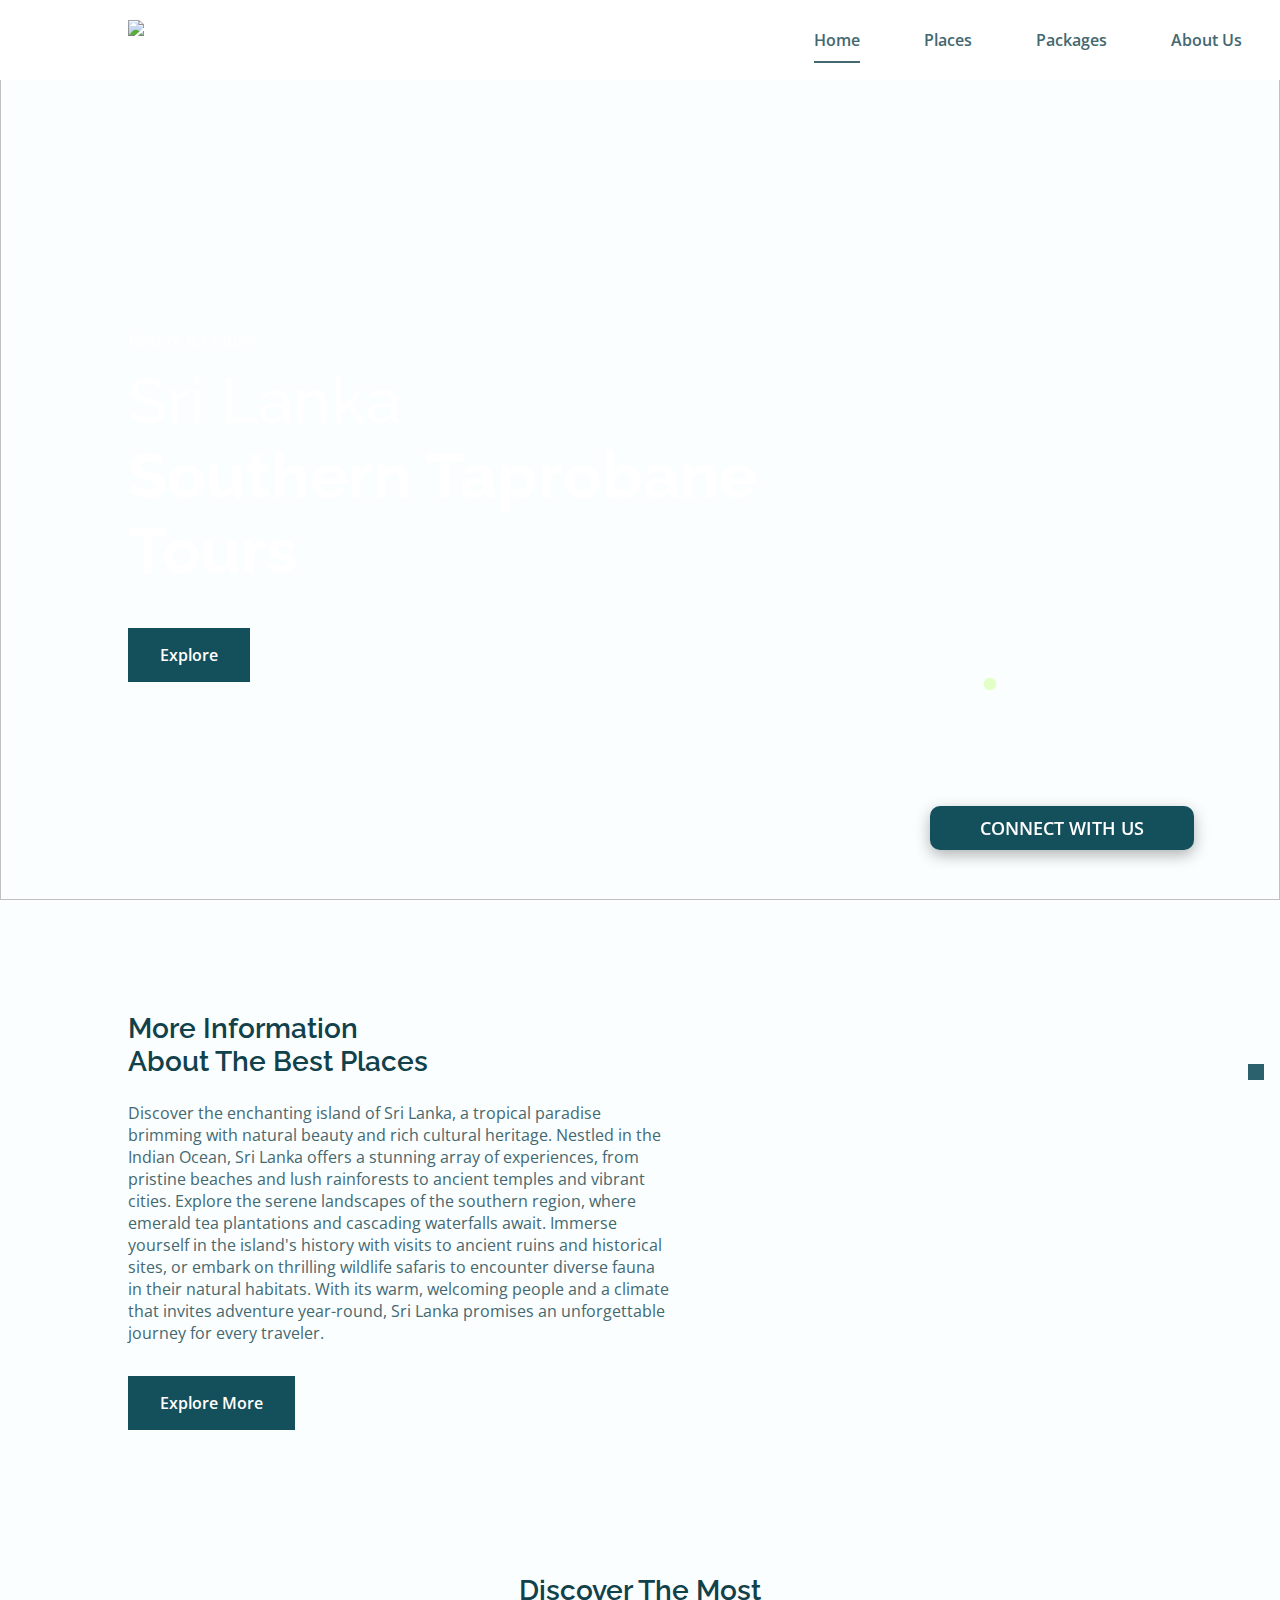
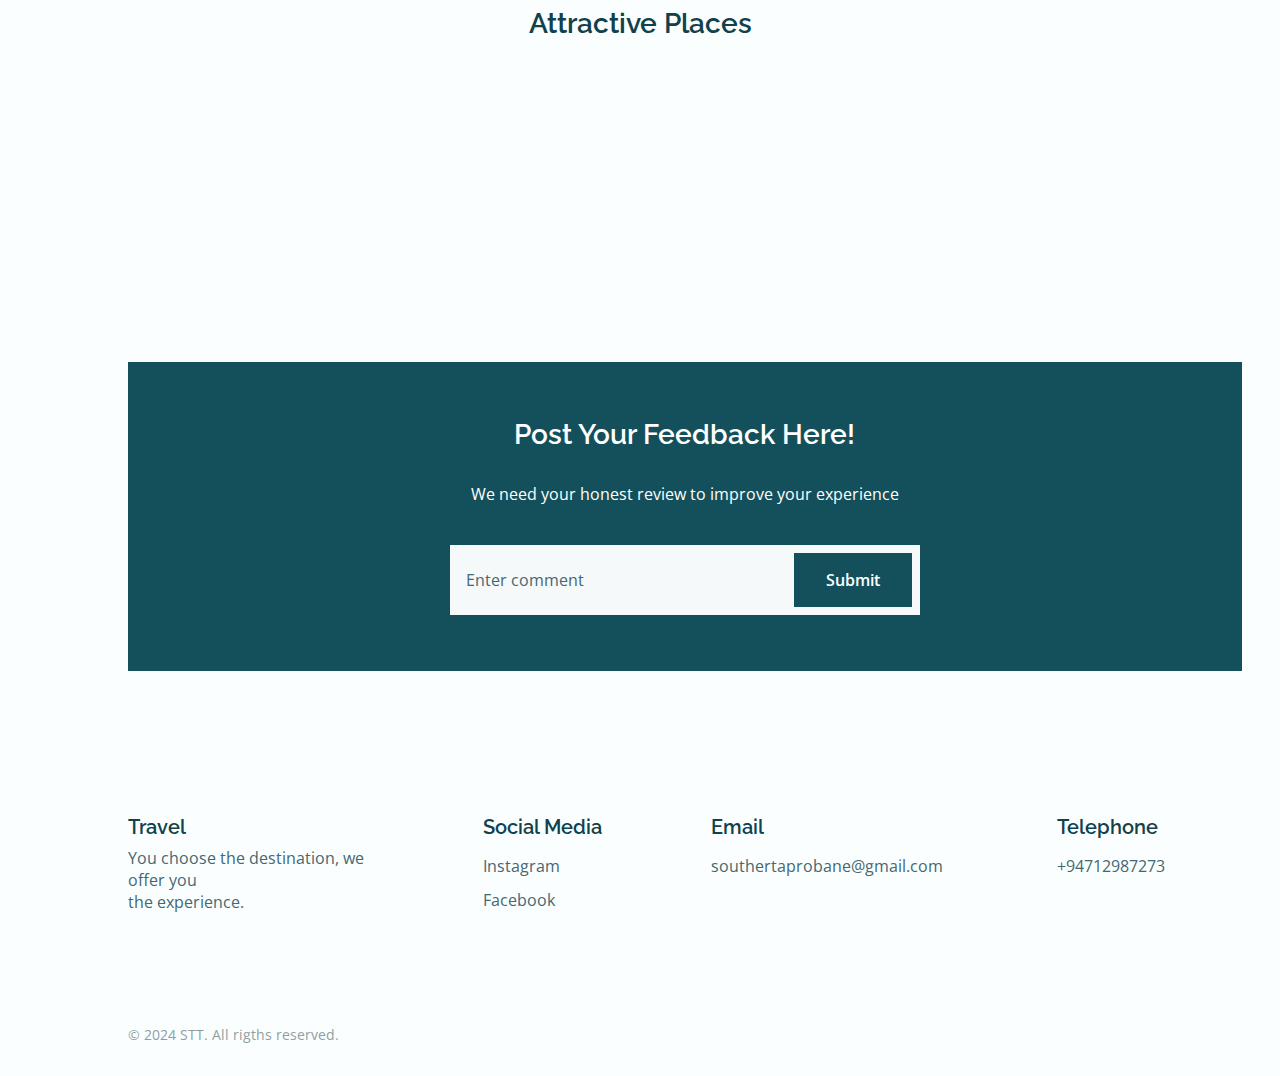
==== index.html @ f9d1de31 "Merge pull request #22 from isira-viduranga/isira-v" ====
<!DOCTYPE html>
    <html lang="en">
    <head>
        <meta charset="UTF-8">
        <meta name="viewport" content="width=device-width, initial-scale=1.0">
        
        <!--=============== CSS ===============-->
        <link rel="stylesheet" href="assets/css/styles.css">

        <title>Southern Taprobane Tours</title>
    </head>
    <body>
        <header class="header" id="header">
            <nav class="nav container">
                <a href="index.html" class="nav__logo">
                    <img src="assets/img/logo.png" alt="Logo"></a>

                <div class="nav__menu" id="nav-menu">
                    <ul class="nav__list">
                        <li class="nav__item">
                            <a href="index.html" class="nav__link active-link">Home</a>
                        </li>
                        <li class="nav__item">
                            <a href="places.html" class="nav__link">Places</a>
                        </li>
                        <li class="nav__item">
                            <a href="packages.html" class="nav__link">Packages</a>
                        </li>
                        <li class="nav__item">
                            <a href="aboutUs.html" class="nav__link">About Us</a>
                        </li>
                    </ul>
            </nav>
        </header>

        <main class="main">
            <!--==================== HOME ====================-->
            <section class="home" id="home">
                <img src="assets/img/homea.jpg" alt="" class="home__img">

                <div class="home__container container grid">
                    <div class="home__data">
                        <span class="home__data-subtitle">Nature & Culture</span>
                        <h1 class="home__data-title">Sri Lanka <br> <b> Southern Taprobane <br> Tours</b></h1>
                        <a href="#about" class="button">Explore</a>

                    </div>

                    <div class="home__social">
                        <a href="https://www.facebook.com/" target="_blank" class="home__social-link">
                            <i class="ri-facebook-box-fill"></i>
                        </a>
                        <a href="https://www.instagram.com/" target="_blank" class="home__social-link">
                            <i class="ri-instagram-fill"></i>
                        </a>
                        <a href="https://twitter.com/" target="_blank" class="home__social-link">
                            <i class="ri-twitter-fill"></i>
                        </a>
                    </div>

                    <div class="home__info">
                        <div class="button-container">
                            <button class="magical-button" onclick="window.location.href='contact.html'">CONNECT WITH US</button>
                            <div class="particle-container">
                                <div class="particle"></div>
                                <div class="particle"></div>
                                <div class="particle"></div>
                                <div class="particle"></div>
                                <div class="particle"></div>
                            </div>
                        </div>
                    </div>
                </div>
            </section>

            <!--==================== ABOUT ====================-->
            <section class="about section" id="about">
                <div class="about__container container grid">
                    <div class="about__data">
                        <h2 class="section__title about__title">More Information <br> About The Best Places</h2>
                        <p class="about__description">Discover the enchanting island of Sri Lanka, a tropical paradise 
                            brimming with natural beauty and rich cultural heritage. Nestled in the Indian Ocean, Sri Lanka 
                            offers a stunning array of experiences, from pristine beaches and lush rainforests to ancient 
                            temples and vibrant cities. Explore the serene landscapes of the southern region, where emerald 
                            tea plantations and cascading waterfalls await. Immerse yourself in the island's history with visits 
                            to ancient ruins and historical sites, or embark on thrilling wildlife safaris to encounter diverse 
                            fauna in their natural habitats. With its warm, welcoming people and a climate that invites adventure 
                            year-round, Sri Lanka promises an unforgettable journey for every traveler.
                        </p>
                        <a href="places.html" class="button">Explore More</a>
                    </div>

                    <div class="about__img">
                        <div class="about__img-overlay">
                            <img src="assets/img/about1.jpg" alt="" class="about__img-one">
                        </div>

                        <div class="about__img-overlay">
                            <img src="assets/img/about2.jpg" alt="" class="about__img-two">
                        </div>
                    </div>
                </div>
            </section>
            
            <!--==================== DISCOVER ====================-->
            <section class="discover section" id="discover">
                <h2 class="section__title">Discover the most <br> attractive places</h2>
                
                <div class="discover__container swiper-container">
                    <div class="swiper-wrapper">
                        <!--==================== DISCOVER 1 ====================-->
                        <div class="discover__card swiper-slide">
                            <img src="assets/img/discover1.jpg" alt="" class="discover__img">
                            <div class="discover__data">
                                <h2 class="discover__title">Hikkaduwa</h2>
                                <span class="discover__description">1 Day</span>
                            </div>
                        </div>

                        <!--==================== DISCOVER 2 ====================-->
                        <div class="discover__card swiper-slide">
                            <img src="assets/img/discover2.jpg" alt="" class="discover__img">
                            <div class="discover__data">
                                <h2 class="discover__title">Galle Fort</h2>
                                <span class="discover__description">1 Day</span>
                            </div>
                        </div>

                        <!--==================== DISCOVER 3 ====================-->
                        <div class="discover__card swiper-slide">
                            <img src="assets/img/discover3.jpg" alt="" class="discover__img">
                            <div class="discover__data">
                                <h2 class="discover__title">Mirissa</h2>
                                <span class="discover__description">1 Day</span>
                            </div>
                        </div>

                        <!--==================== DISCOVER 4 ====================-->
                        <div class="discover__card swiper-slide">
                            <img src="assets/img/discover4.jpg" alt="" class="discover__img">
                            <div class="discover__data">
                                <h2 class="discover__title">Ella</h2>
                                <span class="discover__description">2 Days</span>
                            </div>
                        </div>

                        <!--==================== DISCOVER 5 ====================-->
                        <div class="discover__card swiper-slide">
                            <img src="assets/img/discover4.jpg" alt="" class="discover__img">
                            <div class="discover__data">
                                <h2 class="discover__title">Ella</h2>
                                <span class="discover__description">2 Days</span>
                            </div>
                        </div>

                        <!--==================== DISCOVER 6 ====================-->
                        <div class="discover__card swiper-slide">
                            <img src="assets/img/discover4.jpg" alt="" class="discover__img">
                            <div class="discover__data">
                                <h2 class="discover__title">Ella</h2>
                                <span class="discover__description">2 Days</span>
                            </div>
                        </div>
                        
                        
                    </div>
                </div>
            </section>


            <!--==================== SUBSCRIBE ====================-->
            <section class="subscribe section">
                <div class="subscribe__bg">
                    <div class="subscribe__container container">
                        <h2 class="section__title subscribe__title">Post Your Feedback Here!</h2>
                        <p class="subscribe__description">We need your honest review to improve your experience</p>
    
                        <form action="" class="subscribe__form">
                            <input type="text" placeholder="Enter comment" class="subscribe__input">
    
                            <button class="button">
                                Submit
                            </button>
                        </form>
                    </div>
                </div>
            </section>

        <!--==================== FOOTER ====================-->
        <footer class="footer section">
            <div class="footer__container container grid">
                <div class="footer__content grid">
                    <div class="footer__data">
                        <h3 class="footer__title">Travel</h3>
                        <p class="footer__description">You choose the destination, 
                            we offer you <br> the experience.
                        </p>
                    </div>
    
                    <div class="footer__data">
                        <h3 class="footer__subtitle">Social Media</h3>
                        <ul>
                            <li class="footer__item">
                                <a href="" class="footer__link">Instagram</a>
                            </li>
                            <li class="footer__item">
                                <a href="" class="footer__link">Facebook</a>
                            </li>
                        </ul>
                    </div>
    
                    <div class="footer__data">
                        <h3 class="footer__subtitle">Email</h3>
                        <ul>
                            <li class="footer__item">
                                <a href="" class="footer__link">southertaprobane@gmail.com</a>
                            </li>
                        </ul>
                    </div>
    
                    <div class="footer__data">
                        <h3 class="footer__subtitle">Telephone</h3>
                        <ul>
                            <li class="footer__item">
                                <a href="" class="footer__link">+94712987273</a>
                            </li>
                        </ul>
                    </div>
                </div>

                <div class="footer__rights">
                    <p class="footer__copy">&#169; 2024 STT. All rigths reserved.</p>
                </div>
            </div>
        </footer>

         <!--========== SCROLL UP ==========-->
        <a href="#" class="scrollup" id="scroll-up">
            <i class="ri-arrow-up-line scrollup__icon"></i>
        </a>

        <!--=============== MAIN JS ===============-->
        <script src="assets/js/main.js"></script>
    </body>
</html>
---- assets/css/styles.css ----
/*=============== GOOGLE FONTS ===============*/
@import url("https://fonts.googleapis.com/css2?family=Open+Sans:wght@400;600&family=Raleway:wght@500;600;700&display=swap");

/*=============== VARIABLES CSS ===============*/
:root {
  --header-height: 3.5rem;

  /*========== Colors ==========*/
  /* Change favorite color to match images */
  /*Green dark 190 - Green 171 - Grren Blue 200*/
  --hue-color: 190;

  /* HSL color mode */
  --first-color: hsl(var(--hue-color), 64%, 22%);
  --first-color-second: hsl(var(--hue-color), 64%, 22%);
  --first-color-alt: hsl(var(--hue-color), 64%, 15%);
  --title-color: hsl(var(--hue-color), 64%, 18%);
  --text-color: hsl(var(--hue-color), 24%, 35%);
  --text-color-light: hsl(var(--hue-color), 8%, 60%);
  --input-color: hsl(var(--hue-color), 24%, 97%);
  --body-color: hsl(var(--hue-color), 100%, 99%);
  --white-color: #FFF;
  --scroll-bar-color: hsl(var(--hue-color), 12%, 90%);
  --scroll-thumb-color: hsl(var(--hue-color), 12%, 75%);

  /*========== Font and typography ==========*/
  --body-font: 'Open Sans', sans-serif;
  --title-font: 'Raleway', sans-serif;
  --biggest-font-size: 2.5rem;
  --h1-font-size: 1.5rem;
  --h2-font-size: 1.25rem;
  --h3-font-size: 1rem;
  --normal-font-size: .938rem;
  --small-font-size: .813rem;
  --smaller-font-size: .75rem;

  /*========== Font weight ==========*/
  --font-medium: 500;
  --font-semi-bold: 600;

  /*========== Margenes Bottom ==========*/
  --mb-0-25: .25rem;
  --mb-0-5: .5rem;
  --mb-0-75: .75rem;
  --mb-1: 1rem;
  --mb-1-25: 1.25rem;
  --mb-1-5: 1.5rem;
  --mb-2: 2rem;
  --mb-2-5: 2.5rem;

  /*========== z index ==========*/
  --z-tooltip: 10;
  --z-fixed: 100;

  /*========== Hover overlay ==========*/
  --img-transition: .3s;
  --img-hidden: hidden;
  --img-scale: scale(1.1);
}

@media screen and (min-width: 968px) {
  :root {
    --biggest-font-size: 4rem;
    --h1-font-size: 2.25rem;
    --h2-font-size: 1.75rem;
    --h3-font-size: 1.25rem;
    --normal-font-size: 1rem;
    --small-font-size: .875rem;
    --smaller-font-size: .813rem;
  }
}

/*========== Variables Dark theme ==========*/
body.dark-theme {
  --first-color-second: hsl(var(--hue-color), 54%, 12%);
  --title-color: hsl(var(--hue-color), 24%, 95%);
  --text-color: hsl(var(--hue-color), 8%, 75%);
  --input-color: hsl(var(--hue-color), 29%, 16%);
  --body-color: hsl(var(--hue-color), 29%, 12%);
  --scroll-bar-color: hsl(var(--hue-color), 12%, 48%);
  --scroll-thumb-color: hsl(var(--hue-color), 12%, 36%);
}

/*========== Button Dark/Light ==========*/
.nav__dark {
  display: flex;
  align-items: center;
  column-gap: 2rem;
  position: absolute;
  left: 3rem;
  bottom: 4rem;
}

.change-theme, .change-theme-name {
  color: var(--text-color);
}

.change-theme {
  cursor: pointer;
  font-size: 1rem;
}

.change-theme-name {
  font-size: var(--small-font-size);
}

/*=============== BASE ===============*/
* {
  box-sizing: border-box;
  padding: 0;
  margin: 0;
}

html {
  scroll-behavior: smooth;
}

body {
  margin: var(--header-height) 0 0 0;
  font-family: var(--body-font);
  font-size: var(--normal-font-size);
  background-color: var(--body-color);
  color: var(--text-color);
}

h1, h2, h3 {
  color: var(--title-color);
  font-weight: var(--font-semi-bold);
  font-family: var(--title-font);
}

ul {
  list-style: none;
}

a {
  text-decoration: none;
}

img,
video {
  max-width: 100%;
  height: auto;
}

button,
input {
  border: none;
  font-family: var(--body-font);
  font-size: var(--normal-font-size);
}

button {
  cursor: pointer;
}

input {
  outline: none;
}

.main {
  overflow-x: hidden;
}

/*=============== REUSABLE CSS CLASSES ===============*/
.section {
  padding: 4.5rem 0 2.5rem;
}

.section__title {
  font-size: var(--h2-font-size);
  color: var(--title-color);
  text-align: center;
  text-transform: capitalize;
  margin-bottom: var(--mb-2);
}

.swiper-wrapper {
  display: flex;
  flex-wrap: wrap; 
  justify-content: center; 
  align-items: center; 
  gap: 30px; 
  padding: 20px; 
}
.container {
  max-width: 968px;
  margin-left: var(--mb-1);
  margin-right: var(--mb-1);
}

.grid {
  display: grid;
  gap: 1.5rem;
}

/*=============== HEADER ===============*/
.header {
  width: 100%;
  position: fixed;
  top: 0;
  left: 0;
  z-index: var(--z-fixed);
  background-color: #fff;
}

/*=============== NAV ===============*/
.nav {
  height: var(--header-height);
  display: flex;
  justify-content: space-between;
  align-items: center;
}

.nav__logo, .nav__toggle {
  color: var(--white-color);
}

.nav__logo {
  height: 40px;
  width: 80px;
}

.nav__toggle {
  font-size: 1.2rem;
  cursor: pointer;
}

.nav__menu {
  position: relative;
}

@media screen and (max-width: 767px) {
  .nav__menu {
    position: fixed;
    background-color: var(--body-color);
    top: 0;
    right: -100%;
    width: 70%;
    height: 100%;
    box-shadow: -1px 0 4px rgba(14, 55, 63, 0.15);
    padding: 3rem;
    transition: .4s;
  }
}

.nav__list {
  display: flex;
  flex-direction: column;
  row-gap: 2.5rem;
}

.nav__link {
  color: var(--text-color-light);
  font-weight: var(--font-semi-bold);
  text-transform: uppercase;
}

.nav__link:hover {
  text-decoration: none;
  color: var(--text-color);
}

.nav__close {
  position: absolute;
  top: .75rem;
  right: 1rem;
  font-size: 1.5rem;
  color: var(--title-color);
  cursor: pointer;
}

/* show menu */
.show-menu {
  right: 0;
}

/* Change background header */
.scroll-header {
  background-color: var(--body-color);
  box-shadow: 0 0 4px rgba(14, 55, 63, 0.15);
}

.scroll-header .nav__logo,
.scroll-header .nav__toggle {
  color: var(--title-color);
}

/* Active link */
.active-link {
  position: relative;
  color: var(--title-color);
}

.active-link::before {
  content: '';
  position: absolute;
  background-color: var(--title-color);
  width: 100%;
  height: 2px;
  bottom: -.75rem;
  left: 0;
}

/*=============== HOME ===============*/
.home__img {
  position: absolute;
  top: 0;
  left: 0;
  width: 100%;
  height: 100vh;
  object-fit: cover;
  object-position: 35%;
}

.home__img__places {
  position: absolute;
  top: 0;
  left: 0;
  width: 100%;
  height: 100%;
  object-fit: cover;
  object-position: 83%;
}

.home__container {
  position: relative;
  height: 100%;
  align-content: center;
  row-gap: 3rem;
}

.home__data-subtitle, 
.home__data-title, 
.home__social-link, 
.home__info {
  color: var(--white-color);
}

.home__data-subtitle {
  display: block;
  font-weight: var(--font-semi-bold);
  margin-bottom: var(--mb-0-75);
}

.home__data-title {
  font-size: var(--biggest-font-size);
  font-weight: var(--font-medium);
  margin-bottom: var(--mb-2-5);
}

.home__social {
  display: flex;
  flex-direction: column;
  row-gap: 1.5rem;
}

.home__social-link {
  font-size: 1.2rem;
  width: max-content;
}

.home__info {
  display: flex;
  padding: 1.5rem 1rem;
  align-items: center;
  column-gap: .5rem;
  position: absolute;
  right: 0;
  bottom: 1rem;
  width: 228px;
}

.home__info-title {
  display: block;
  font-size: var(--small-font-size);
  font-weight: var(--font-semi-bold);
  margin-bottom: var(--mb-0-75);
}

.home__info-button {
  font-size: var(--smaller-font-size);
}

.home__info-overlay {
  overflow: var(--img-hidden);
}

.home__info-img {
  width: 145px;
  transition: var(--img-transition);
}

.home__info-img:hover {
  transform: var(--img-scale);
}

/*=============== BUTTONS ===============*/

.button-container {
  text-align: center;
  z-index: 100;
  position: fixed;
}

.magical-button {
  background-color: var(--first-color);
  border: none;
  border-radius: 10px; /* Softer corners for a modern look */
  padding: 10px 50px; /* Adjusted padding for a rectangular shape */
  color: white;
  font-size: 18px; /* Slightly smaller font size for a sleek look */
  font-weight: 600; 
  cursor: pointer;
  transition: all 0.5s ease;
  position: relative;
  overflow: hidden;
  z-index: 130;
  box-shadow: 0 5px 15px rgba(0, 0, 0, 0.3); 
}

.magical-button::before {
  content: '';
  position: absolute;
  top: 0;
  left: -75%;
  width: 150%;
  height: 100%;
  transform: skewX(-15deg);
  transition: all 0.5s ease;
}

.magical-button:hover::before {
  left: 125%;
  transition: all 0.5s ease;
}

.magical-button::after {
  content: '';
  position: absolute;
  top: 50%;
  left: 50%;
  width: 200%;
  height: 200%;
  background: radial-gradient(circle, rgba(255, 255, 255, 0.1), rgba(255, 255, 255, 0.3), transparent); /* Soft glow */
  opacity: 0.5;
  border-radius: 50%;
  transform: translate(-50%, -50%) scale(0);
  transition: transform 0.5s ease;
}

.magical-button:hover::after {
  transform: translate(-50%, -50%) scale(1);
}

.magical-button:hover {
  background: linear-gradient(135deg, #2e7d32, #4caf50); /* Muted green gradient for hover effect */
  box-shadow: 0 10px 20px rgba(0, 0, 0, 0.5); /* Slightly larger shadow on hover */
  transform: scale(1.05); /* Subtle scale effect on hover */
}

.particle-container {
  position: absolute;
  top: 50%;
  left: 77.5%;
  transform: translate(-50%, -50%);
  width: 300px;
  height: 300px;
  pointer-events: none;
}

.particle {
  position: absolute;
  width: 12px;
  height: 12px;
  background-color: #e1ffc7;
  border-radius: 50%;
  animation: particleAnimation 4s infinite ease-in-out;
}

.particle:nth-child(1) {
  animation-delay: 0s;
}

.particle:nth-child(2) {
  animation-delay: 1s;
}

.particle:nth-child(3) {
  animation-delay: 2s;
}

.particle:nth-child(4) {
  animation-delay: 3s;
}

.particle:nth-child(5) {
  animation-delay: 4s;
}

@keyframes particleAnimation {
  0% {
      transform: translate(0, 0) scale(0.5);
      opacity: 1;
  }
  25% {
      transform: translate(60px, -60px) scale(1);
      opacity: 0.8;
  }
  50% {
      transform: translate(120px, 0) scale(0.7);
      opacity: 0.6;
  }
  75% {
      transform: translate(60px, 60px) scale(1);
      opacity: 0.8;
  }
  100% {
      transform: translate(0, 0) scale(0.5);
      opacity: 1;
  }
}

.button {
  display: inline-block;
  background-color: var(--first-color);
  color: var(--white-color);
  padding: 1rem 2rem;
  font-weight: var(--font-semi-bold);
  transition: .3s;
}

.button:hover {
  background-color: var(--first-color-alt);
}

.button--flex {
  display: flex;
  align-items: center;
  column-gap: .25rem;
}

.button--link {
  background: none;
  padding: 0;
}

.button--link:hover {
  background: none;
}

/*=============== ABOUT ===============*/
.about__data {
  text-align: center;
}

.about__container {
  row-gap: 2.5rem;
}

.about__description {
  margin-bottom: var(--mb-2);
}

.about__img {
  display: flex;
  column-gap: 1rem;
  align-items: center;
  justify-content: center;
}

.about__img-overlay {
  overflow: var(--img-hidden);
}

.about__img-one {
  width: 130px;
}

.about__img-two {
  width: 180px;
}

.about__img-one, 
.about__img-two {
  transition: var(--img-transition);
}

.about__img-one:hover, 
.about__img-two:hover {
  transform: var(--img-scale);
}

/*=============== DISCOVER ===============*/
.discover__card {

  position: relative;
  width: 200px;
  overflow: var(--img-hidden);
}

.discover__data {
  position: absolute;
  bottom: 1.5rem;
  left: 1rem;
}

.discover__title, 
.discover__description {
  color: var(--white-color);
}

.discover__title {
  font-size: var(--h3-font-size);
  margin-bottom: var(--mb-0-25);
}

.discover__description {
  display: block;
  font-size: var(--smaller-font-size);
}

.discover__img {
  transition: var(--img-transition);
}

.discover__img:hover {
  transform: var(--img-scale);
}

.swiper-container-3d .swiper-slide-shadow-left,
.swiper-container-3d .swiper-slide-shadow-right {
  background-image: none;
}

/*=============== EXPERIENCE ===============*/
.experience__container {
  row-gap: 2.5rem;
  justify-content: center;
  justify-items: center;
}

.experience__content {
  grid-template-columns: repeat(3, 1fr);
  column-gap: 1rem;
  justify-items: center;
  padding: 0 2rem;
}

.experience__number {
  font-size: var(--h2-font-size);
  font-weight: var(--font-semi-bold);
  margin-bottom: var(--mb-0-5);
}

.experience__description {
  font-size: var(--small-font-size);
}

.experience__img {
  position: relative;
  padding-bottom: 2rem;
}

.experience__img-one, 
.experience__img-two {
  transition: var(--img-transition);
}

.experience__img-one:hover, 
.experience__img-two:hover {
  transform: var(--img-scale);
}

.experience__overlay {
  overflow: var(--img-hidden);
}

.experience__overlay:nth-child(1) {
  width: 263px;
  margin-right: 2rem;
}

.experience__overlay:nth-child(2) {
  width: 120px;
  position: absolute;
  top: 2rem;
  right: 0;
}

/*=============== VIDEO ===============*/
.video__container {
  padding-bottom: 1rem;
}

.video__description {
  text-align: center;
  margin-bottom: var(--mb-2-5);
}

.video__content {
  position: relative;
}

.video__button {
  position: absolute;
  right: 1rem;
  bottom: -1rem;
  padding: 1rem 1.5rem;
}

.video__button-icon {
  font-size: 1.2rem;
}

/*=============== PLACES ===============*/
.place__card, .place__img {
  height: 230px;
}

.place__container {
  grid-template-columns: repeat(2, max-content);
  justify-content: center;
}

.place__card {
  position: relative;
  overflow: var(--img-hidden);
}

.place__card:hover .place__img {
  transform: var(--img-scale);
}

.place__img {
  transition: var(--img-transition);
}

.place__content, .place__title {
  color: var(--white-color);
}

.place__content {
  position: absolute;
  top: 0;
  left: 0;
  width: 100%;
  height: 100%;
  display: flex;
  flex-direction: column;
  justify-content: space-between;
  padding: .75rem .75rem 1rem;
}

.place__rating {
  align-self: flex-end;
  display: flex;
  align-items: center;
}

.place__rating-icon {
  font-size: .75rem;
  margin-right: var(--mb-0-25);
}

.place__rating-number {
  font-size: var(--small-font-size);
}

.place__subtitle, .place__price {
  display: block;
}

.place__title {
  font-size: var(--h3-font-size);
  margin-bottom: var(--mb-0-25);
}

.place__subtitle {
  font-size: var(--smaller-font-size);
  margin-bottom: var(--mb-1-25);
}

.place__button {
  position: absolute;
  right: 0;
  bottom: 0;
  padding: .75rem 1rem;
}

/*=============== SUBSCRIBE ===============*/
.subscribe__bg {
  background-color: var(--first-color-second);
  padding: 2.5rem 0;
}

.subscribe__title, 
.subscribe__description {
  color: var(--white-color);
}

.subscribe__description {
  text-align: center;
  margin-bottom: var(--mb-2-5);
}

.subscribe__form {
  background-color: var(--input-color);
  padding: .5rem;
  display: flex;
  justify-content: space-between;
}

.subscribe__input {
  width: 70%;
  padding-right: .5rem;
  background-color: var(--input-color);
  color: var(--text-color);
}

.subscribe__input::placeholder {
  color: var(--text-color);
}

/*=============== SPONSORS ===============*/
.sponsor__container {
  grid-template-columns: repeat(auto-fit, minmax(110px, 1fr));
  justify-items: center;
  row-gap: 3.5rem;
}

.sponsor__content:hover .sponsor__img {
  filter: invert(0.5);
}

.sponsor__img {
  width: 90px;
  filter: invert(0.7);
  transition: var(--img-transition);
}

/*=============== FOOTER ===============*/
.footer__container {
  row-gap: 5rem;
}

.footer__content {
  grid-template-columns: repeat(auto-fit, minmax(220px, 1fr));
  row-gap: 2rem;
}

.footer__title, 
.footer__subtitle {
  font-size: var(--h3-font-size);
}

.footer__title {
  margin-bottom: var(--mb-0-5);
}

.footer__description {
  margin-bottom: var(--mb-2);
}

.footer__social {
  font-size: 1.25rem;
  color: var(--title-color);
  margin-right: var(--mb-1-25);
}

.footer__subtitle {
  margin-bottom: var(--mb-1);
}

.footer__item {
  margin-bottom: var(--mb-0-75);
}

.footer__link {
  color: var(--text-color);
}

.footer__link:hover {
  color: var(--title-color);
}

.footer__rights {
  display: flex;
  flex-direction: column;
  row-gap: 1.5rem;
  text-align: center;
}

.footer__copy, .footer__terms-link {
  font-size: var(--small-font-size);
  color: var(--text-color-light);
}

.footer__terms {
  display: flex;
  column-gap: 1.5rem;
  justify-content: center;
}

.footer__terms-link:hover {
  color: var(--text-color);
}

/*========== SCROLL UP ==========*/
.scrollup {
  position: fixed;
  right: 1rem;
  bottom: -20%;
  background-color: var(--first-color);
  padding: .5rem;
  display: flex;
  opacity: .9;
  z-index: var(--z-tooltip);
  transition: .4s;
}

.scrollup:hover {
  background-color: var(--first-color-alt);
  opacity: 1;
}

.scrollup__icon {
  color: var(--white-color);
  font-size: 1.2rem;
}

/* Show scroll */
.show-scroll {
  bottom: 5rem;
}

/*=============== SCROLL BAR ===============*/
::-webkit-scrollbar {
  width: .60rem;
  background-color: var(--scroll-bar-color);
}

::-webkit-scrollbar-thumb {
  background-color: var(--scroll-thumb-color);
}

::-webkit-scrollbar-thumb:hover {
  background-color: var(--text-color-light);
}

/*=============== MEDIA QUERIES ===============*/
/* For small devices */
@media screen and (max-width: 340px) {
  .place__container {
    grid-template-columns: max-content;
    justify-content: center;
  }
  .experience__content {
    padding: 0;
  }
  .experience__overlay:nth-child(1) {
    width: 190px;
  }
  .experience__overlay:nth-child(2) {
    width: 80px;
  }
  .home__info {
    width: 190px;
    padding: 1rem;
  }
  .experience__img,
  .video__container {
    padding: 0;
  }
}

/* For medium devices */
@media screen and (min-width: 568px) {
  .video__container {
    display: grid;
    grid-template-columns: .6fr;
    justify-content: center;
  }
  .place__container {
    grid-template-columns: repeat(5, max-content);
  }
  .subscribe__form {
    width: 470px;
    margin: 0 auto;
  }
}

@media screen and (min-width: 768px) {
  body {
    margin: 0;
  }
  .nav {
    height: calc(var(--header-height) + 1.5rem);
  }
  .nav__link {
    color: var(--text-color);
    text-transform: initial;
  }
  .nav__dark {
    position: initial;
  }
  .nav__menu {
    display: flex;
    column-gap: 1rem;
  }
  .nav__list {
    flex-direction: row;
    column-gap: 4rem;
  }
  .nav__toggle, .nav__close {
    display: none;
  }
  .change-theme-name {
    display: none;
  }
  .change-theme {
    color: var(--white-color);
  }
  .active-link::before {
    background-color: var(--text-color);
  }
  .scroll-header .nav__link {
    color: var(--text-color);
  }
  .scroll-header .active-link {
    color: var(--title-color);
  }
  .scroll-header .active-link::before {
    background-color: var(--title-color);
  }
  .scroll-header .change-theme {
    color: var(--text-color);
  }
  .section {
    padding: 7rem 0 2rem;
  }
  .home__container {
    height: 100vh;
    grid-template-rows: 1.8fr .5fr;
  }
  .home__data {
    align-self: flex-end;
  }
  .home__social {
    flex-direction: row;
    align-self: flex-end;
    margin-bottom: 3rem;
    column-gap: 2.5rem;
  }
  .home__info {
    bottom: 3rem;
  }
  .about__container {
    grid-template-columns: repeat(2, 1fr);

  }
  .about__data, .about__title {
    text-align: initial;
  }
  .about__title {
    margin-bottom: var(--mb-1-5);
  }
  .about__description {
    margin-bottom: var(--mb-2);
  }
  .discover__container {
    width: 100%;
  }
  .discover__container,
  .place__container {
    padding-top: 2rem;
  }
  .experience__overlay:nth-child(1) {
    width: 363px;
    margin-right: 4rem;
  }
  .experience__overlay:nth-child(2) {
    width: 160px;
  }
  .subscribe__bg {
    background: none;
    padding: 0;
  }
  .subscribe__container {
    background-color: var(--first-color-second);
    padding: 3.5rem 0;
  }
  .subscribe__input {
    padding: 0 .5rem;
  }
  .footer__rights {
    flex-direction: row;
    justify-content: space-between;
  }
}

/* For large devices */
@media screen and (min-width: 1024px) {
  .container {
    margin-left: 10%;
    margin-right: 3%;
  }
  .home__container {
    height: 100%;
    grid-template-rows: 2fr .5fr;
  }
  .home__info {
    width: 328px;
    grid-template-columns: 1fr 2fr;
    column-gap: 2rem;
  }
  .home__info-title {
    font-size: var(--normal-font-size);
  }
  .home__info-img {
    width: 240px;
  }
  .about__img-one {
    width: 230px;
  }
  .about__img-two {
    width: 290px;
  }
  .discover__card {
    width: 237px;
  }
  .discover__container {
    width: 100%;
  }
  .discover__data {
    left: 1.5rem;
    bottom: 2rem;
  }
  .discover__title {
    font-size: var(--h2-font-size);
  }
  .experience__content {
    margin: var(--mb-1) 0;
    column-gap: 3.5rem;
  }
  .experience__overlay:nth-child(1) {
    width: 463px;
    margin-right: 7rem;
  }
  .experience__overlay:nth-child(2) {
    width: 220px;
    top: 3rem;
  }
  .video__container {
    grid-template-columns: .7fr;
  }
  .video__description {
    padding: 0 8rem;
  }
  .place__container {
    gap: 3rem 2rem;
  }
  .place__card, .place__img {
    height: 263px;
  }
  .footer__content {
    justify-items: center;
  }
}

@media screen and (min-width: 1200px) {
  .container {
    max-width: 100%;
  }
}

/* For tall screens on mobiles y desktop*/
@media screen and (min-height: 721px) {
  body {
    margin: 0;
  }
  .home__container, .home__img {
    height: 100vh;
  }
}
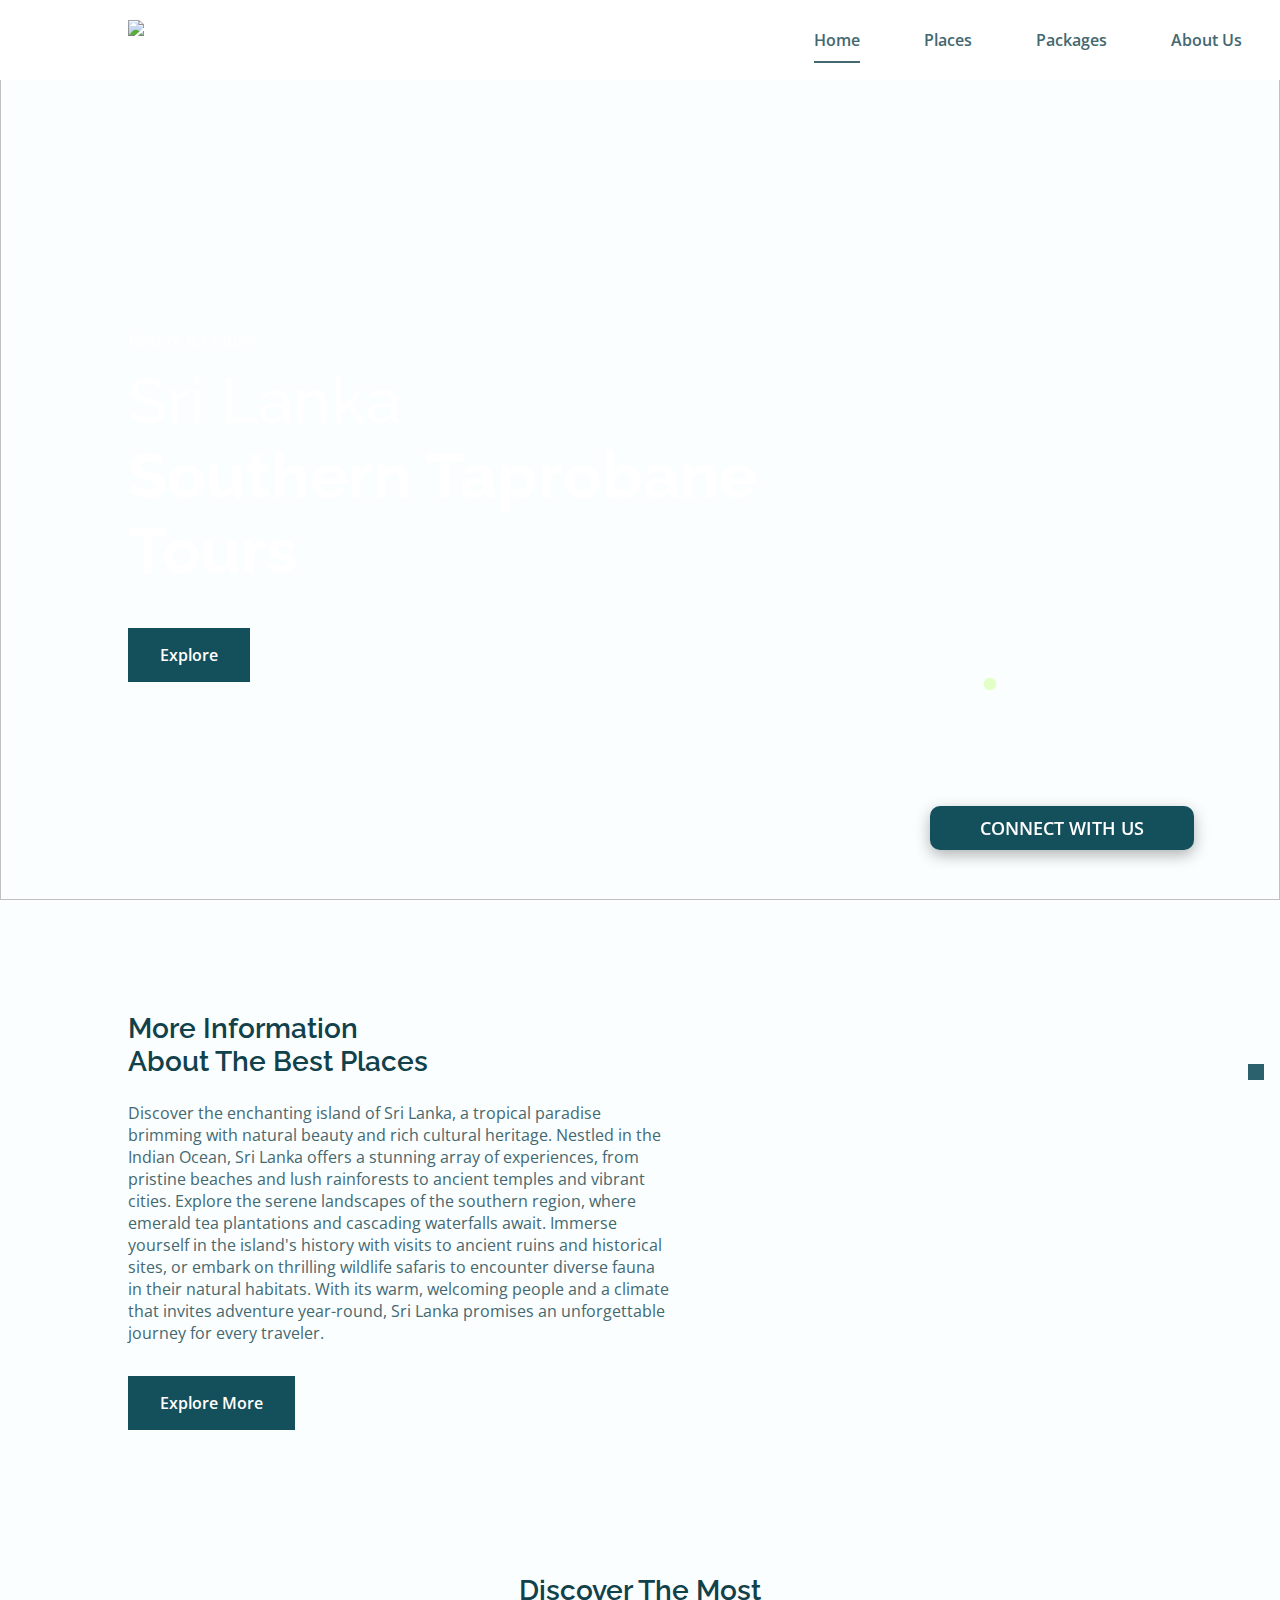
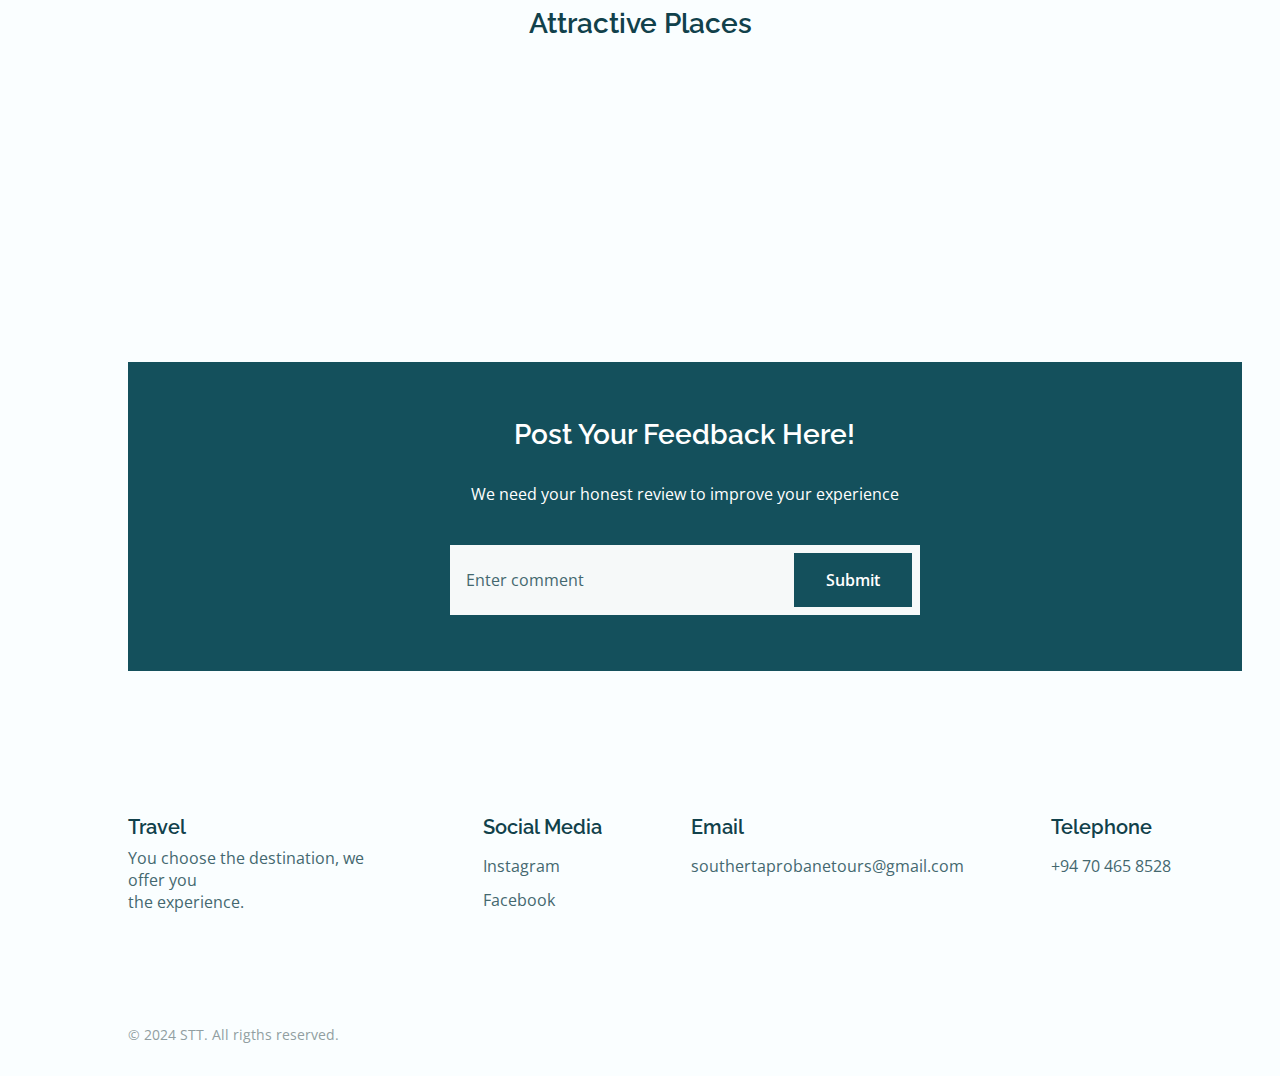
==== commit 85ebf364: "Updated Contact Information" ====
--- a/index.html
+++ b/index.html
@@ -47,10 +47,10 @@
                     </div>
 
                     <div class="home__social">
-                        <a href="https://www.facebook.com/" target="_blank" class="home__social-link">
+                        <a href="https://www.facebook.com/share/6DUHjYYMgRxWNBPu/?mibextid=qi2Omg" target="_blank" class="home__social-link">
                             <i class="ri-facebook-box-fill"></i>
                         </a>
-                        <a href="https://www.instagram.com/" target="_blank" class="home__social-link">
+                        <a href="https://www.instagram.com/southerntaprobanetours?igsh=NTh2YnhoYXhpbjht" target="_blank" class="home__social-link">
                             <i class="ri-instagram-fill"></i>
                         </a>
                         <a href="https://twitter.com/" target="_blank" class="home__social-link">
@@ -92,11 +92,11 @@
 
                     <div class="about__img">
                         <div class="about__img-overlay">
-                            <img src="assets/img/about1.jpg" alt="" class="about__img-one">
+                            <img src="assets/img/Amanwella, Tangalle.jpg" alt="" class="about__img-one">
                         </div>
 
                         <div class="about__img-overlay">
-                            <img src="assets/img/about2.jpg" alt="" class="about__img-two">
+                            <img src="assets/img/Kandy.jpg" alt="" class="about__img-two">
                         </div>
                     </div>
                 </div>
@@ -110,58 +110,75 @@
                     <div class="swiper-wrapper">
                         <!--==================== DISCOVER 1 ====================-->
                         <div class="discover__card swiper-slide">
-                            <img src="assets/img/discover1.jpg" alt="" class="discover__img">
-                            <div class="discover__data">
-                                <h2 class="discover__title">Hikkaduwa</h2>
-                                <span class="discover__description">1 Day</span>
+                            <img src="assets/img/Sigiriya1.jpg" alt="" class="discover__img">
+                            <div class="discover__data">
+                                <h2 class="discover__title">Sigiriya</h2>
+                                <span class="discover__description">Matale</span>
                             </div>
                         </div>
 
                         <!--==================== DISCOVER 2 ====================-->
                         <div class="discover__card swiper-slide">
-                            <img src="assets/img/discover2.jpg" alt="" class="discover__img">
-                            <div class="discover__data">
-                                <h2 class="discover__title">Galle Fort</h2>
-                                <span class="discover__description">1 Day</span>
+                            <img src="assets/img/Rumassala0.jpg" alt="" class="discover__img">
+                            <div class="discover__data">
+                                <h2 class="discover__title">Rumassala</h2>
+                                <span class="discover__description">Galle</span>
                             </div>
                         </div>
 
                         <!--==================== DISCOVER 3 ====================-->
                         <div class="discover__card swiper-slide">
-                            <img src="assets/img/discover3.jpg" alt="" class="discover__img">
-                            <div class="discover__data">
-                                <h2 class="discover__title">Mirissa</h2>
-                                <span class="discover__description">1 Day</span>
+                            <img src="assets/img/Mirissa1.jpg" alt="" class="discover__img">
+                            <div class="discover__data">
+                                <h2 class="discover__title">Coconut Tree Hill</h2>
+                                <span class="discover__description">Mirissa</span>
                             </div>
                         </div>
 
                         <!--==================== DISCOVER 4 ====================-->
                         <div class="discover__card swiper-slide">
-                            <img src="assets/img/discover4.jpg" alt="" class="discover__img">
-                            <div class="discover__data">
-                                <h2 class="discover__title">Ella</h2>
-                                <span class="discover__description">2 Days</span>
+                            <img src="assets/img/Ambuluwawa2.jpg" alt="" class="discover__img">
+                            <div class="discover__data">
+                                <h2 class="discover__title">Ambuluwawa</h2>
+                                <span class="discover__description">Kandy</span>
                             </div>
                         </div>
 
                         <!--==================== DISCOVER 5 ====================-->
                         <div class="discover__card swiper-slide">
-                            <img src="assets/img/discover4.jpg" alt="" class="discover__img">
-                            <div class="discover__data">
-                                <h2 class="discover__title">Ella</h2>
-                                <span class="discover__description">2 Days</span>
+                            <img src="assets/img/Yala6.jpg" alt="" class="discover__img">
+                            <div class="discover__data">
+                                <h2 class="discover__title">Yala</h2>
+                                <span class="discover__description">Hambantota</span>
                             </div>
                         </div>
 
                         <!--==================== DISCOVER 6 ====================-->
                         <div class="discover__card swiper-slide">
-                            <img src="assets/img/discover4.jpg" alt="" class="discover__img">
-                            <div class="discover__data">
-                                <h2 class="discover__title">Ella</h2>
-                                <span class="discover__description">2 Days</span>
+                            <img src="assets/img/IhalaKotte.jpg" alt="" class="discover__img">
+                            <div class="discover__data">
+                                <h2 class="discover__title">Meeyan Ella</h2>
+                                <span class="discover__description">IhalaKotte</span>
                             </div>
                         </div>
                         
+                        <!--==================== DISCOVER 7 ====================-->
+                        <div class="discover__card swiper-slide">
+                            <img src="assets/img/Lotus1.jpg" alt="" class="discover__img">
+                            <div class="discover__data">
+                                <h2 class="discover__title">Lotus Tower</h2>
+                                <span class="discover__description">Colombo</span>
+                            </div>
+                        </div>
+
+                        <!--==================== DISCOVER 8 ====================-->
+                        <div class="discover__card swiper-slide">
+                            <img src="assets/img/Ravana Falls.jpg" alt="" class="discover__img">
+                            <div class="discover__data">
+                                <h2 class="discover__title">Ravana Falls</h2>
+                                <span class="discover__description">Ella</span>
+                            </div>
+                        </div>
                         
                     </div>
                 </div>
@@ -201,10 +218,10 @@
                         <h3 class="footer__subtitle">Social Media</h3>
                         <ul>
                             <li class="footer__item">
-                                <a href="" class="footer__link">Instagram</a>
-                            </li>
-                            <li class="footer__item">
-                                <a href="" class="footer__link">Facebook</a>
+                                <a href="https://www.instagram.com/southerntaprobanetours?igsh=NTh2YnhoYXhpbjht" class="footer__link">Instagram</a>
+                            </li>
+                            <li class="footer__item">
+                                <a href="https://www.facebook.com/share/6DUHjYYMgRxWNBPu/?mibextid=qi2Omg" class="footer__link">Facebook</a>
                             </li>
                         </ul>
                     </div>
@@ -213,7 +230,7 @@
                         <h3 class="footer__subtitle">Email</h3>
                         <ul>
                             <li class="footer__item">
-                                <a href="" class="footer__link">southertaprobane@gmail.com</a>
+                                <a href="" class="footer__link">southertaprobanetours@gmail.com</a>
                             </li>
                         </ul>
                     </div>
@@ -222,7 +239,7 @@
                         <h3 class="footer__subtitle">Telephone</h3>
                         <ul>
                             <li class="footer__item">
-                                <a href="" class="footer__link">+94712987273</a>
+                                <a href="" class="footer__link">+94 70 465 8528</a>
                             </li>
                         </ul>
                     </div>
--- a/assets/css/styles.css
+++ b/assets/css/styles.css
@@ -974,6 +974,26 @@
   }
 }
 
+@media screen and (max-width: 568px) {
+  .magical-button {
+    font-size: 11px;
+    padding: 10px 40px;
+  }
+  .home__info {
+    width: 200px;
+  }
+  .particle-container {
+    top: 50%;
+    left: 80%;
+    transform: translate(-50%, -50%);
+    width: 250px;
+    height: 250px;
+  }
+  .particle {
+    width: 8px;
+    height: 8px;
+  }
+}
 /* For medium devices */
 @media screen and (min-width: 568px) {
   .video__container {
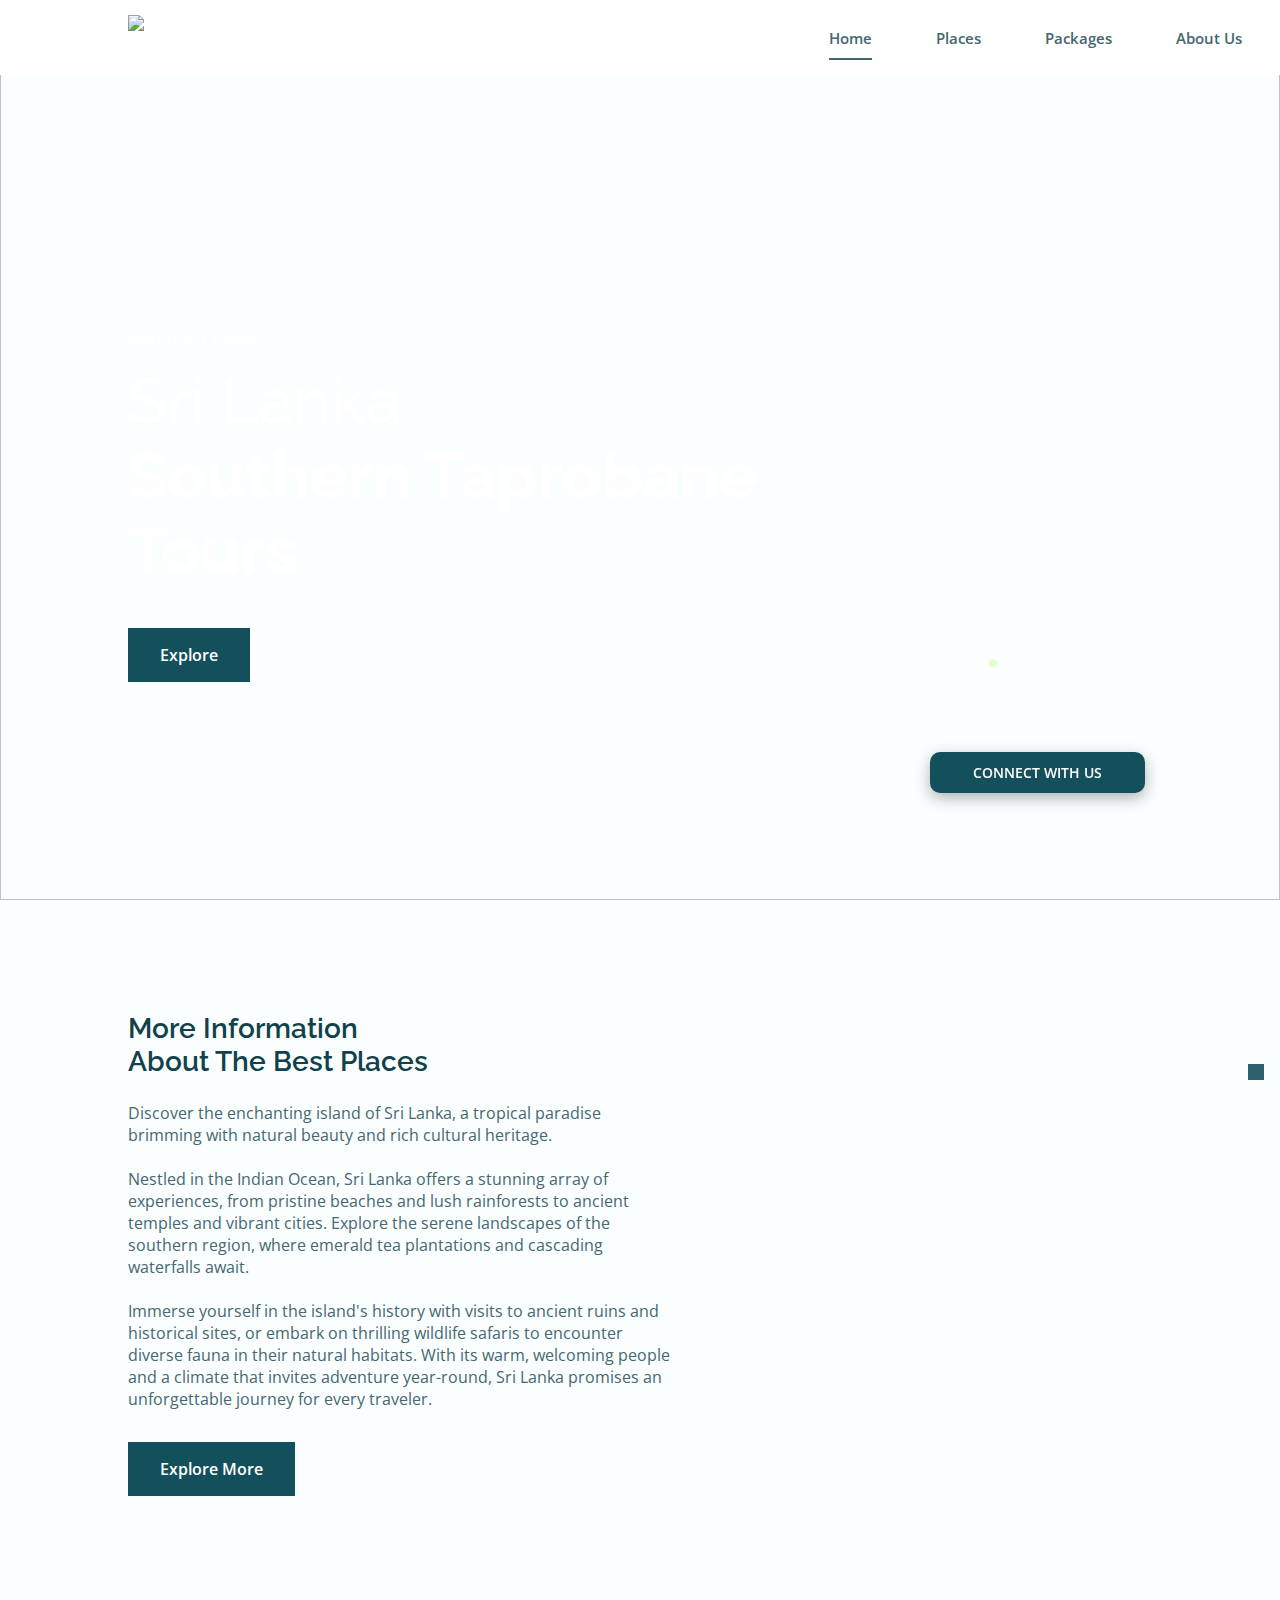
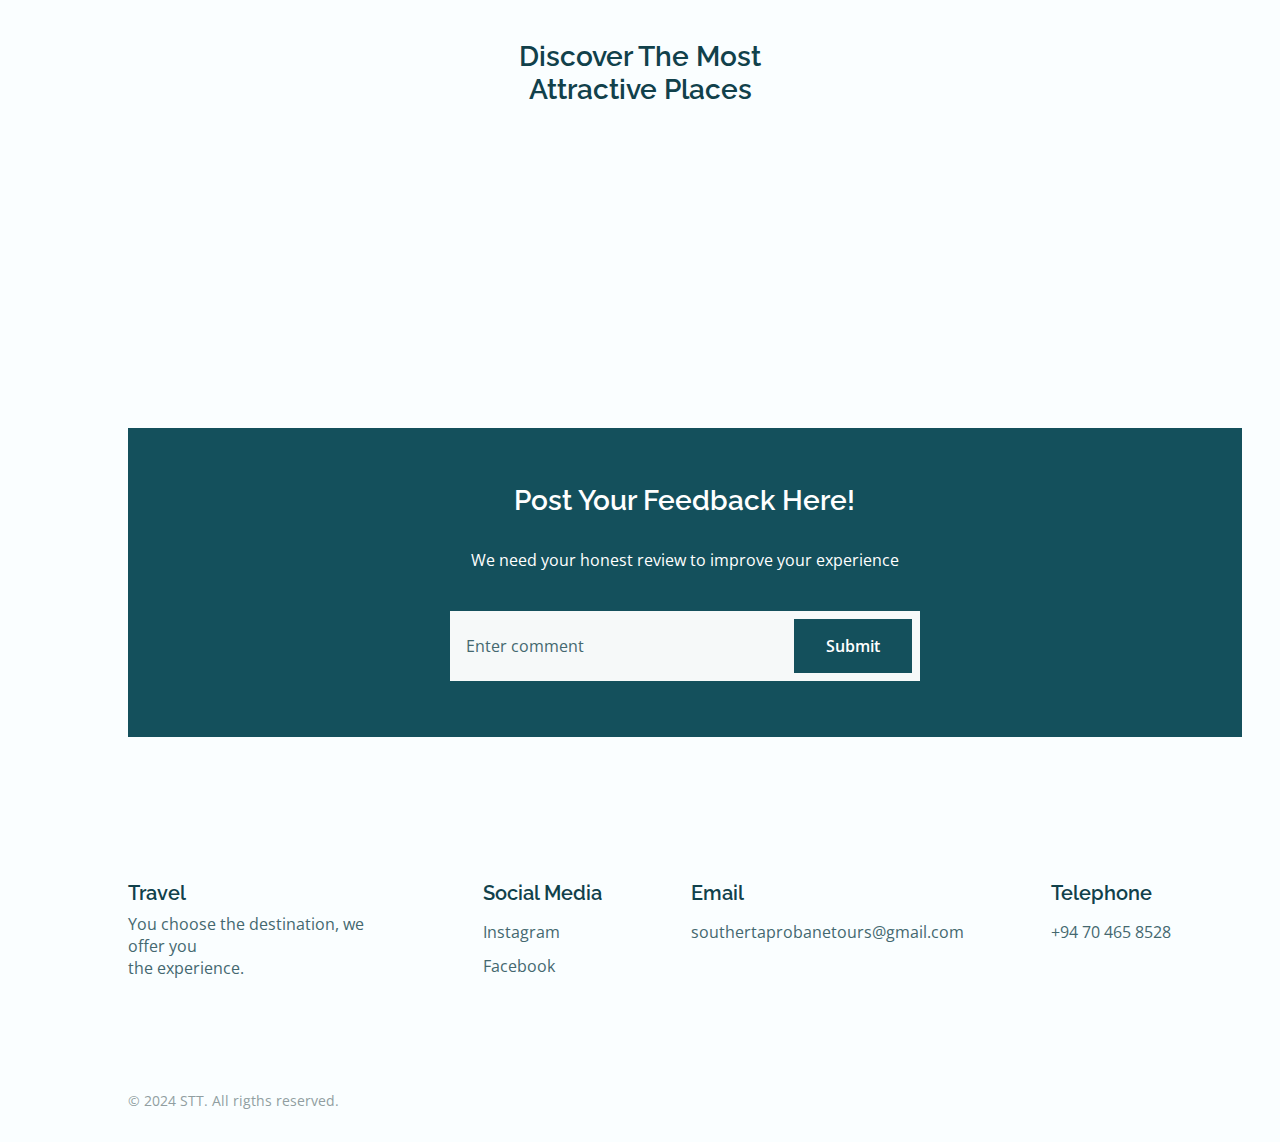
==== commit b8f1215f: "Navigation bar mediaquery" ====
--- a/index.html
+++ b/index.html
@@ -79,10 +79,10 @@
                     <div class="about__data">
                         <h2 class="section__title about__title">More Information <br> About The Best Places</h2>
                         <p class="about__description">Discover the enchanting island of Sri Lanka, a tropical paradise 
-                            brimming with natural beauty and rich cultural heritage. Nestled in the Indian Ocean, Sri Lanka 
+                            brimming with natural beauty and rich cultural heritage. <br> <br>Nestled in the Indian Ocean, Sri Lanka 
                             offers a stunning array of experiences, from pristine beaches and lush rainforests to ancient 
                             temples and vibrant cities. Explore the serene landscapes of the southern region, where emerald 
-                            tea plantations and cascading waterfalls await. Immerse yourself in the island's history with visits 
+                            tea plantations and cascading waterfalls await. <br> <br>Immerse yourself in the island's history with visits 
                             to ancient ruins and historical sites, or embark on thrilling wildlife safaris to encounter diverse 
                             fauna in their natural habitats. With its warm, welcoming people and a climate that invites adventure 
                             year-round, Sri Lanka promises an unforgettable journey for every traveler.
--- a/assets/css/styles.css
+++ b/assets/css/styles.css
@@ -58,6 +58,18 @@
   --img-scale: scale(1.1);
 }
 
+@media screen and (min-width: 568px) {
+  :root {
+    --biggest-font-size: 3rem;
+    --h1-font-size: 1.8rem;
+    --h2-font-size: 1.5;
+    --h3-font-size: 1rem;
+    --normal-font-size: 1rem;
+    --small-font-size: .675rem;
+    --smaller-font-size: .613rem;
+  }
+}
+
 @media screen and (min-width: 968px) {
   :root {
     --biggest-font-size: 4rem;
@@ -228,20 +240,6 @@
 
 .nav__menu {
   position: relative;
-}
-
-@media screen and (max-width: 767px) {
-  .nav__menu {
-    position: fixed;
-    background-color: var(--body-color);
-    top: 0;
-    right: -100%;
-    width: 70%;
-    height: 100%;
-    box-shadow: -1px 0 4px rgba(14, 55, 63, 0.15);
-    padding: 3rem;
-    transition: .4s;
-  }
 }
 
 .nav__list {
@@ -981,17 +979,67 @@
   }
   .home__info {
     width: 200px;
+    padding: 5rem 1rem;
   }
   .particle-container {
     top: 50%;
     left: 80%;
     transform: translate(-50%, -50%);
-    width: 250px;
-    height: 250px;
+    width: 225px;
+    height: 225px;
   }
   .particle {
-    width: 8px;
-    height: 8px;
+    width: 7px;
+    height: 7px;
+  }
+  .home__container {
+    height: calc(100vh - var(--header-height));
+  }
+  body {
+    margin: 0;
+  }
+  .nav {
+    height: calc(var(--header-height));
+  }
+  .nav__link {
+    color: var(--text-color);
+    text-transform: initial;
+    font-size: 0.75rem;
+  }
+  .nav__dark {
+    position: initial;
+  }
+  .nav__menu {
+    display: flex;
+    column-gap: 0.55rem;
+  }
+  .nav__list {
+    flex-direction: row;
+    column-gap: 2.5rem;
+  }
+  .nav__toggle, .nav__close {
+    display: none;
+  }
+  .change-theme-name {
+    display: none;
+  }
+  .change-theme {
+    color: var(--white-color);
+  }
+  .active-link::before {
+    background-color: var(--text-color);
+  }
+  .scroll-header .nav__link {
+    color: var(--text-color);
+  }
+  .scroll-header .active-link {
+    color: var(--title-color);
+  }
+  .scroll-header .active-link::before {
+    background-color: var(--title-color);
+  }
+  .scroll-header .change-theme {
+    color: var(--text-color);
   }
 }
 /* For medium devices */
@@ -1008,6 +1056,87 @@
     width: 470px;
     margin: 0 auto;
   }
+  .magical-button {
+    font-size: 12px;
+    padding: 10px 40px;
+  }
+  .home__info {
+    width: 250px;
+    padding: 5rem 1rem;
+  }
+  .particle-container {
+    top: 50%;
+    left: 80%;
+    transform: translate(-50%, -50%);
+    width: 225px;
+    height: 225px;
+  }
+  .particle {
+    width: 7px;
+    height: 7px;
+  }
+  body {
+    margin: 0;
+  }
+  .nav {
+    height: calc(var(--header-height) + 0.5rem);
+  }
+  .nav__link {
+    color: var(--text-color);
+    text-transform: initial;
+    font-size: 0.95rem;
+  }
+  .nav__dark {
+    position: initial;
+  }
+  .nav__menu {
+    display: flex;
+    column-gap: 0.8rem;
+  }
+  .nav__list {
+    flex-direction: row;
+    column-gap: 3rem;
+  }
+  .nav__toggle, .nav__close {
+    display: none;
+  }
+  .change-theme-name {
+    display: none;
+  }
+  .change-theme {
+    color: var(--white-color);
+  }
+  .active-link::before {
+    background-color: var(--text-color);
+  }
+  .scroll-header .nav__link {
+    color: var(--text-color);
+  }
+  .scroll-header .active-link {
+    color: var(--title-color);
+  }
+  .scroll-header .active-link::before {
+    background-color: var(--title-color);
+  }
+  .scroll-header .change-theme {
+    color: var(--text-color);
+  }
+}
+
+@media screen and (max-width: 500px) {
+  .nav__link {
+    font-size: 0.7rem;
+  }
+  .nav__menu {
+    column-gap: 0.65rem;
+  }
+  .nav__list {
+    column-gap: 2rem;
+  }
+  .nav__logo {
+    height: 35px;
+    width: 70px;
+  }
 }
 
 @media screen and (min-width: 768px) {
@@ -1015,7 +1144,7 @@
     margin: 0;
   }
   .nav {
-    height: calc(var(--header-height) + 1.5rem);
+    height: calc(var(--header-height) + 1.2rem);
   }
   .nav__link {
     color: var(--text-color);
@@ -1120,7 +1249,7 @@
 }
 
 /* For large devices */
-@media screen and (min-width: 1024px) {
+@media screen and (min-width: 968px) {
   .container {
     margin-left: 10%;
     margin-right: 3%;
@@ -1186,6 +1315,14 @@
   .footer__content {
     justify-items: center;
   }
+  .magical-button {
+    font-size: 14px;
+    padding: 11px 43px;
+  }
+  .nav__logo {
+    height: 45px;
+    width: 90px;
+  }
 }
 
 @media screen and (min-width: 1200px) {
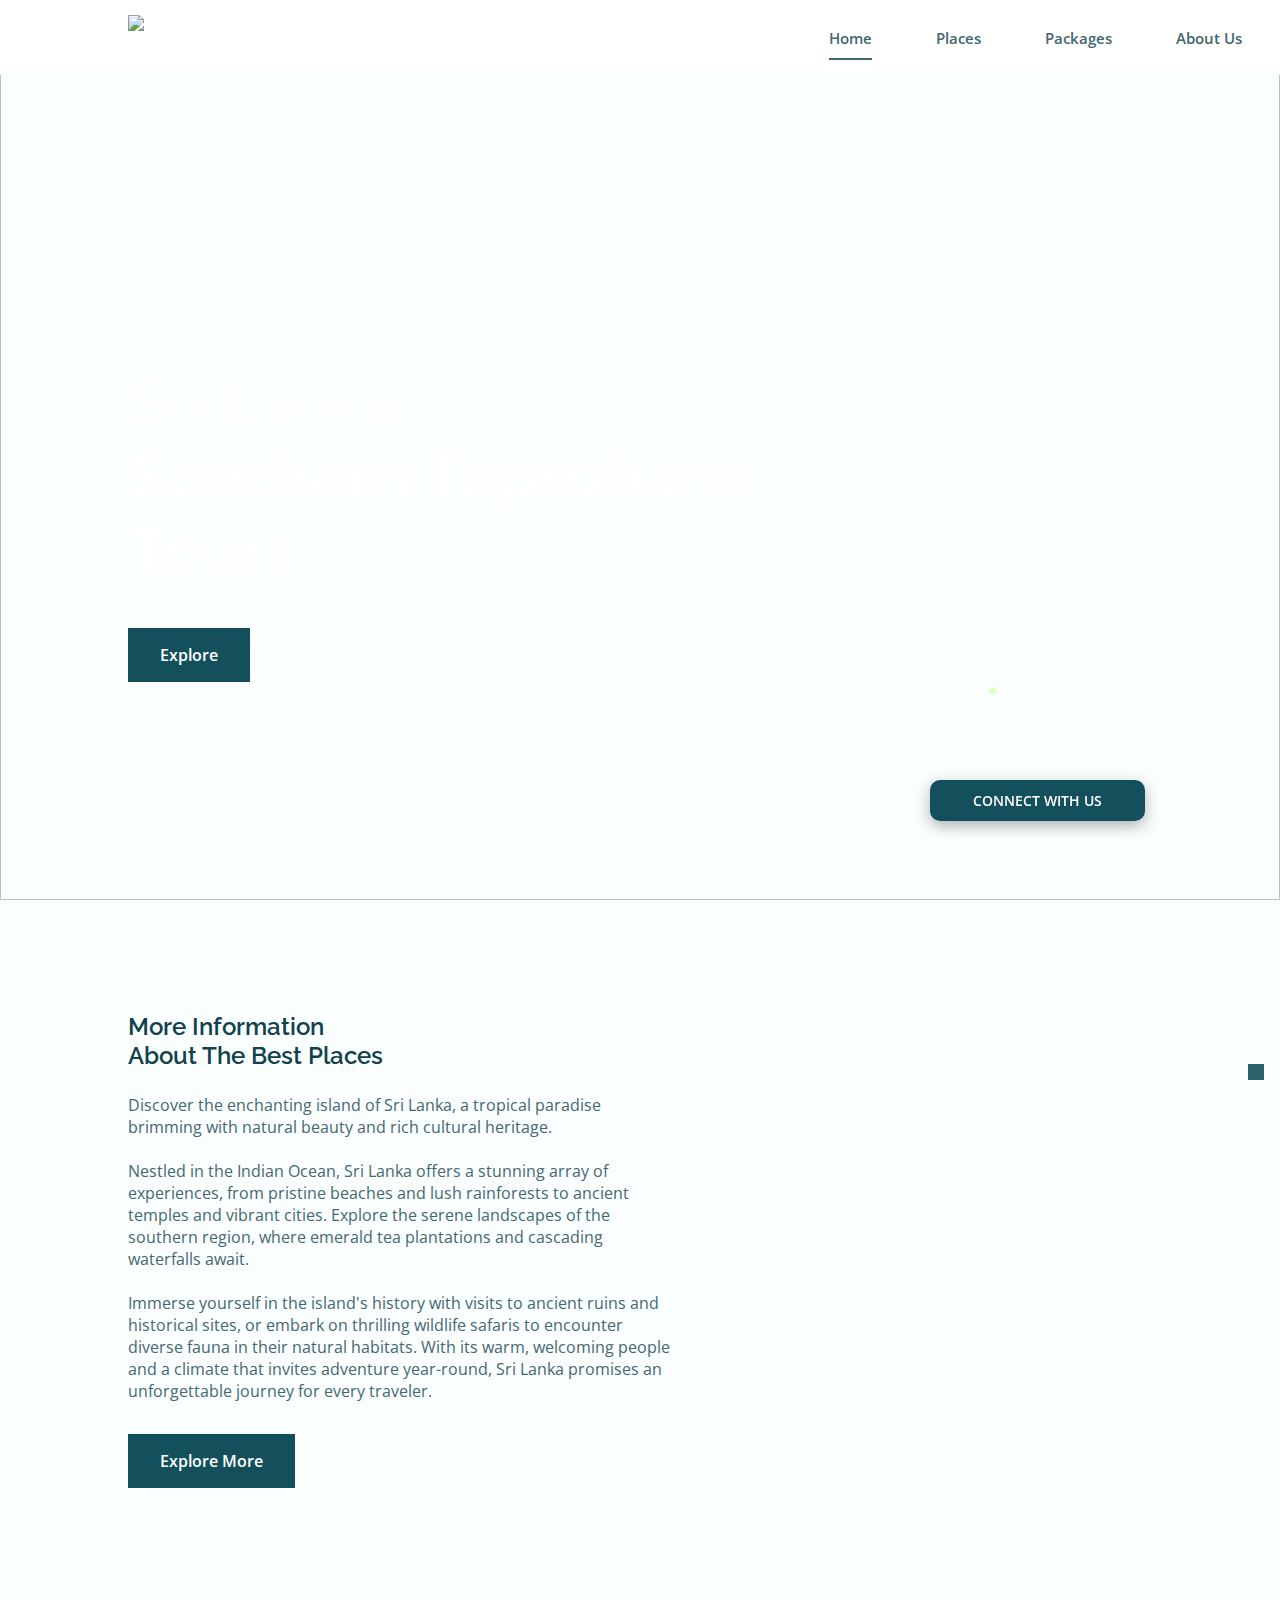
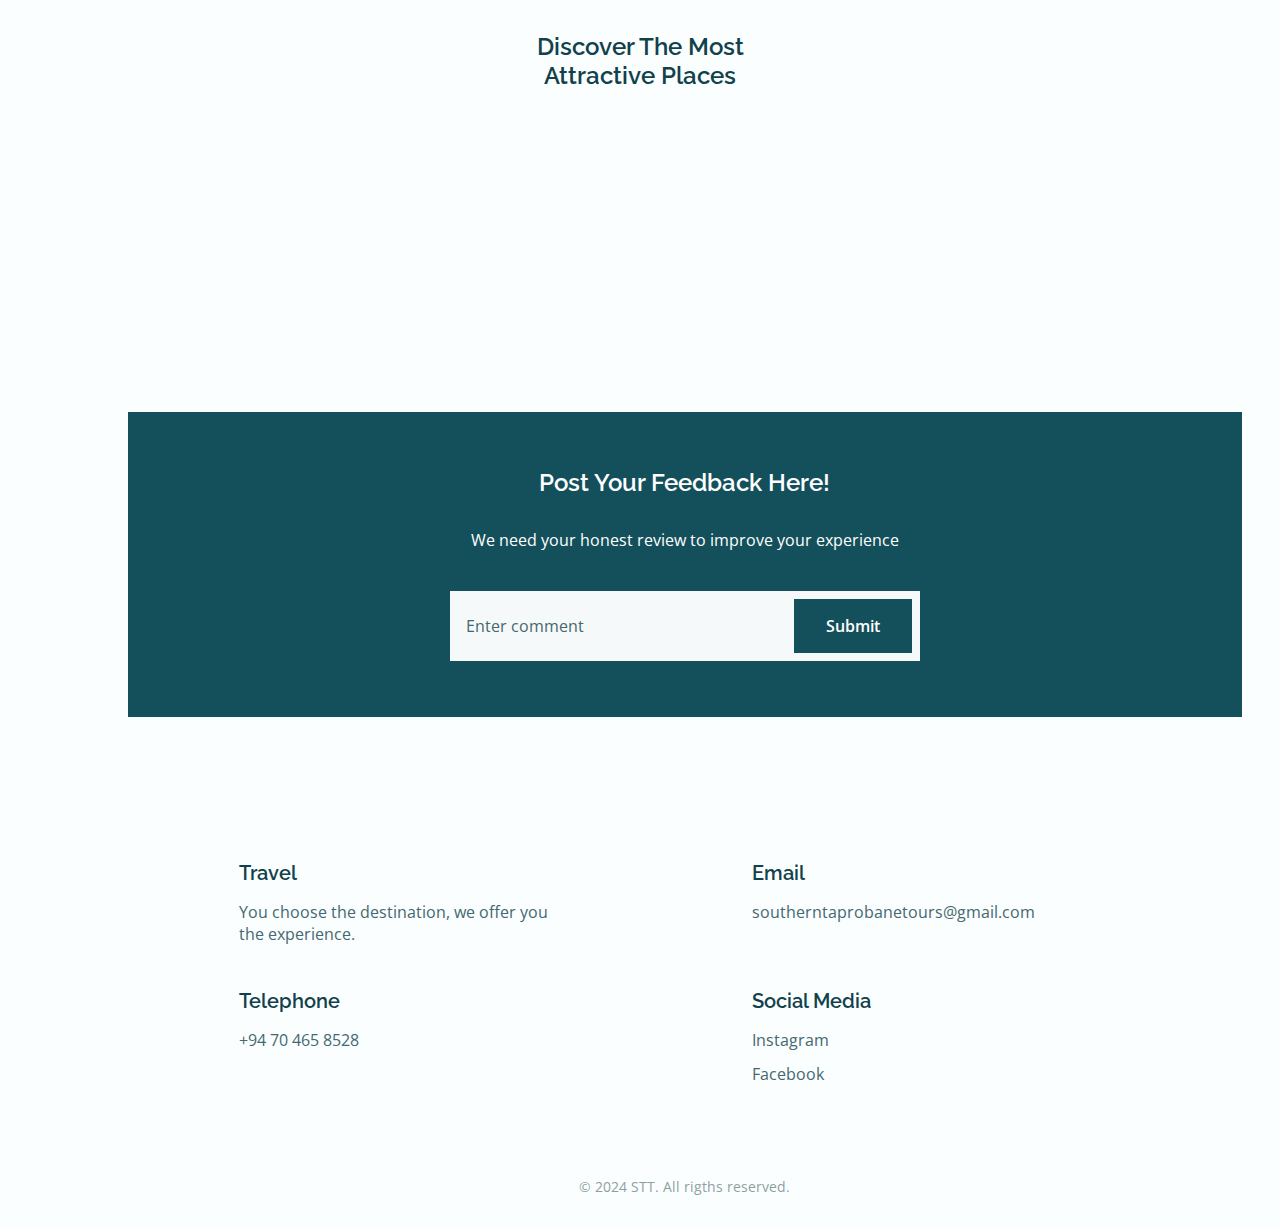
==== commit c46c27ce: "Minor adjustments" ====
--- a/index.html
+++ b/index.html
@@ -213,6 +213,24 @@
                             we offer you <br> the experience.
                         </p>
                     </div>
+
+                    <div class="footer__data">
+                        <h3 class="footer__subtitle">Email</h3>
+                        <ul>
+                            <li class="footer__item">
+                                <a href="" class="footer__link">southerntaprobanetours@gmail.com</a>
+                            </li>
+                        </ul>
+                    </div>
+
+                    <div class="footer__data">
+                        <h3 class="footer__subtitle">Telephone</h3>
+                        <ul>
+                            <li class="footer__item">
+                                <a href="" class="footer__link">+94 70 465 8528</a>
+                            </li>
+                        </ul>
+                    </div>
     
                     <div class="footer__data">
                         <h3 class="footer__subtitle">Social Media</h3>
@@ -226,23 +244,6 @@
                         </ul>
                     </div>
     
-                    <div class="footer__data">
-                        <h3 class="footer__subtitle">Email</h3>
-                        <ul>
-                            <li class="footer__item">
-                                <a href="" class="footer__link">southertaprobanetours@gmail.com</a>
-                            </li>
-                        </ul>
-                    </div>
-    
-                    <div class="footer__data">
-                        <h3 class="footer__subtitle">Telephone</h3>
-                        <ul>
-                            <li class="footer__item">
-                                <a href="" class="footer__link">+94 70 465 8528</a>
-                            </li>
-                        </ul>
-                    </div>
                 </div>
 
                 <div class="footer__rights">
--- a/assets/css/styles.css
+++ b/assets/css/styles.css
@@ -62,7 +62,7 @@
   :root {
     --biggest-font-size: 3rem;
     --h1-font-size: 1.8rem;
-    --h2-font-size: 1.5;
+    --h2-font-size: 1.35;
     --h3-font-size: 1rem;
     --normal-font-size: 1rem;
     --small-font-size: .675rem;
@@ -74,7 +74,7 @@
   :root {
     --biggest-font-size: 4rem;
     --h1-font-size: 2.25rem;
-    --h2-font-size: 1.75rem;
+    --h2-font-size: 1.5rem;
     --h3-font-size: 1.25rem;
     --normal-font-size: 1rem;
     --small-font-size: .875rem;
@@ -853,11 +853,11 @@
 }
 
 .footer__title {
-  margin-bottom: var(--mb-0-5);
+  margin-bottom: var(--mb-1);
 }
 
 .footer__description {
-  margin-bottom: var(--mb-2);
+  margin-bottom: var(--mb-0-75);
 }
 
 .footer__social {
@@ -979,7 +979,7 @@
   }
   .home__info {
     width: 200px;
-    padding: 5rem 1rem;
+    padding: 3.25rem 1rem;
   }
   .particle-container {
     top: 50%;
@@ -1041,6 +1041,9 @@
   .scroll-header .change-theme {
     color: var(--text-color);
   }
+  .footer__content {
+    margin-left: 10%;
+  }
 }
 /* For medium devices */
 @media screen and (min-width: 568px) {
@@ -1062,7 +1065,7 @@
   }
   .home__info {
     width: 250px;
-    padding: 5rem 1rem;
+    padding: 3.25rem 1rem;
   }
   .particle-container {
     top: 50%;
@@ -1121,6 +1124,9 @@
   .scroll-header .change-theme {
     color: var(--text-color);
   }
+  .footer__content {
+    margin-left: 10%;
+  }
 }
 
 @media screen and (max-width: 500px) {
@@ -1244,7 +1250,12 @@
   }
   .footer__rights {
     flex-direction: row;
-    justify-content: space-between;
+    justify-content: center;
+  }
+  .footer__content {
+    grid-template-columns: repeat(auto-fit, minmax(45%, 1fr));
+    row-gap: 2rem;
+    margin-left: 10%;
   }
 }
 
@@ -1312,9 +1323,6 @@
   .place__card, .place__img {
     height: 263px;
   }
-  .footer__content {
-    justify-items: center;
-  }
   .magical-button {
     font-size: 14px;
     padding: 11px 43px;
@@ -1322,6 +1330,19 @@
   .nav__logo {
     height: 45px;
     width: 90px;
+  }
+  .footer__content {
+    grid-template-columns: repeat(auto-fit, minmax(45%, 1fr));
+    row-gap: 2rem;
+    margin-left: 10%;
+  }
+}
+
+@media screen and (min-width: 1335px) {
+  .footer__content {
+    grid-template-columns: repeat(auto-fit, minmax(220px, 1fr));
+    row-gap: 2rem;
+    margin-left: 0;
   }
 }
 
